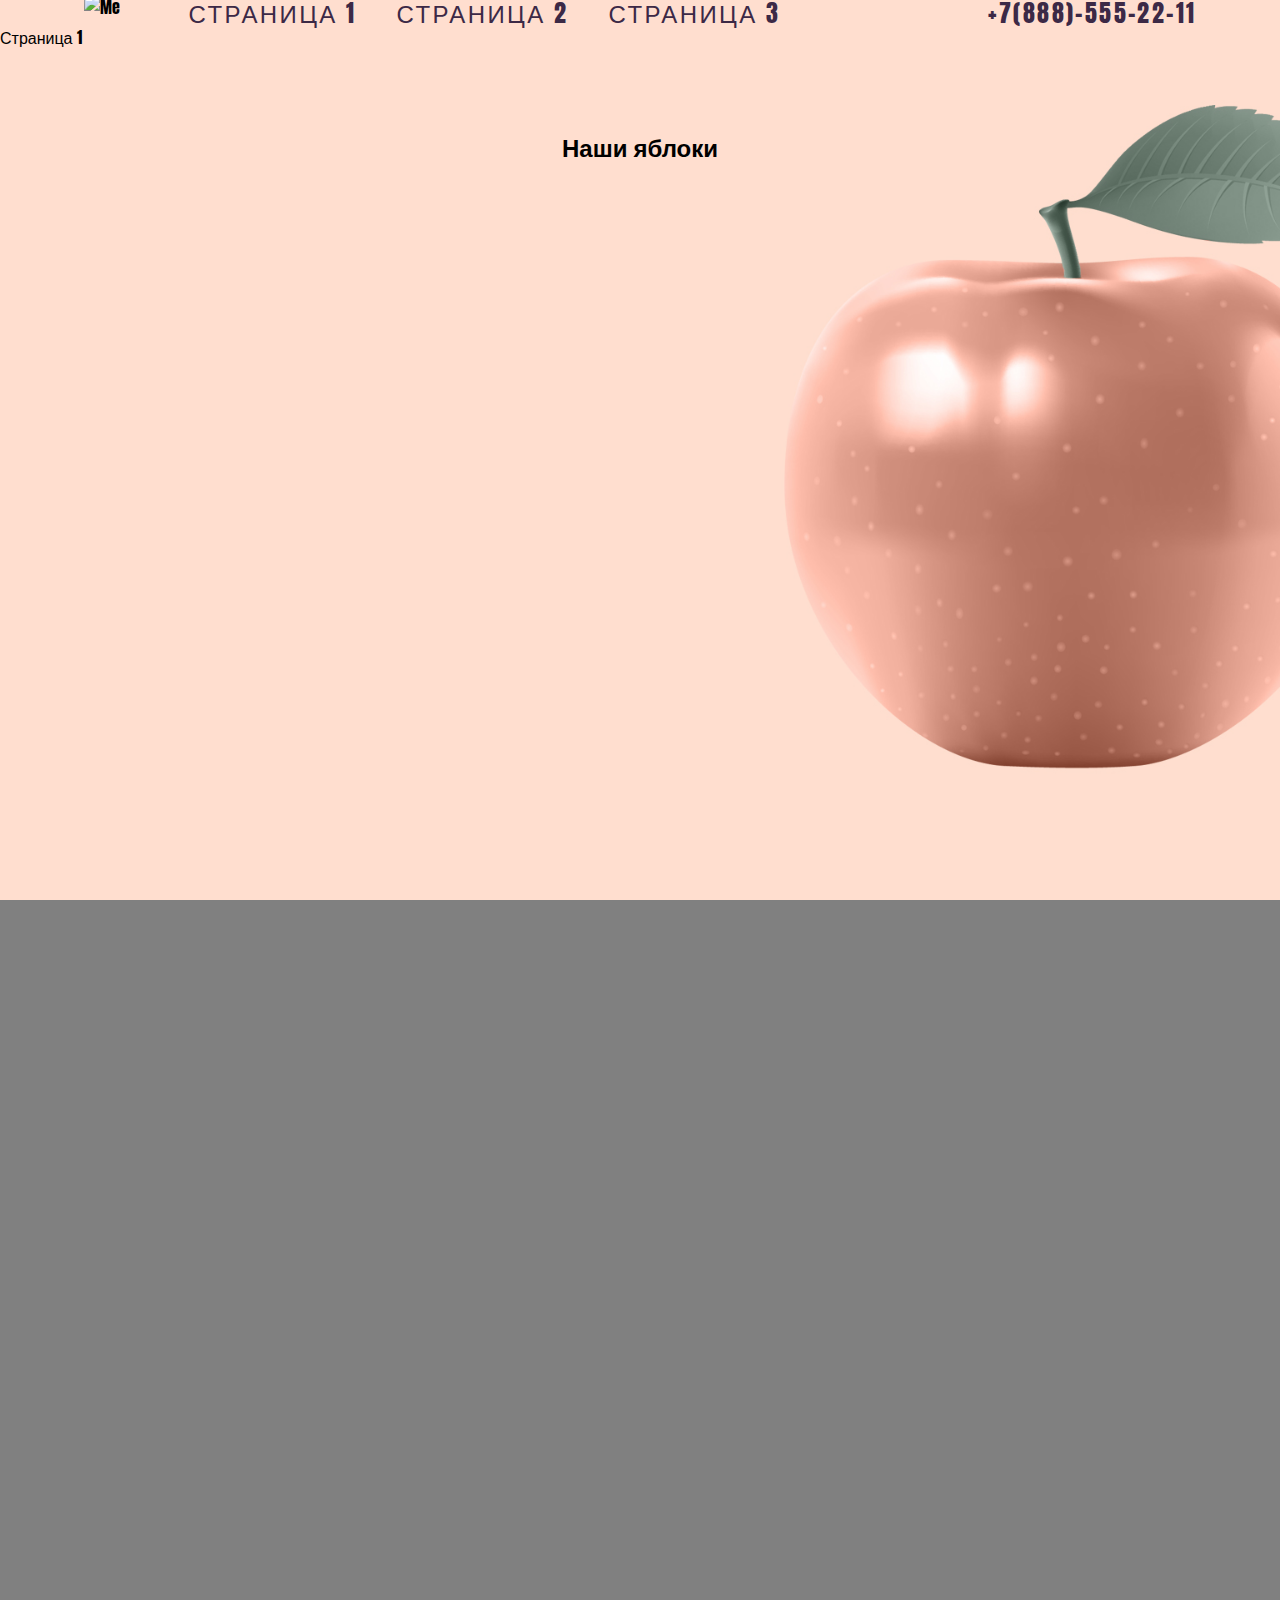
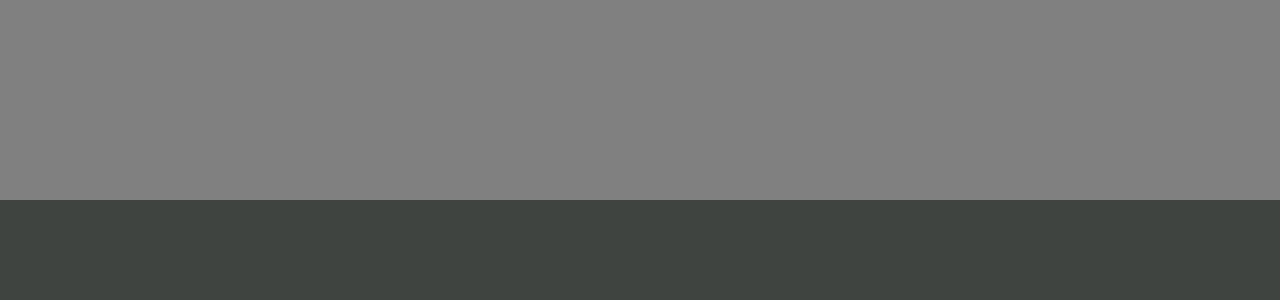
==== index.html @ b2c9328b "Add files via upload" ====
<!DOCTYPE html>

<html>

<head>
	<meta charset="utf-8">
	<link rel="stylesheet" type="text/css" href="css/css.css">
	<link rel="icon" type="image/png" href="img/favicon.png">
	<meta name="discription" content="Funny Water carrier">
	<meta name="kaywords" content="FunWater,funny,water,carrier">

	<link href="https://fonts.googleapis.com/css2?family=Anton&display=swap" rel="stylesheet">
	<link href="https://fonts.googleapis.com/css2?family=Anton&family=BenchNine:wght@300;400;700&display=swap" rel="stylesheet">
	<link href="https://fonts.googleapis.com/css2?family=Bellota+Text:ital,wght@0,300;0,400;0,700;1,300;1,400;1,700&display=swap" rel="stylesheet">

<title>page1</title>
</head>

<body>

<div class="page">
	
<header id="header" class="header">
<div class="container">
	<div class="TopMenu">
		<div class="Tm1">
		<img src="img/favicon.png" alt="Me" class="logo">

		<ul class="menu">
			<li>
				<a href="index.html">Страница 1</a>
			</li>
			<li>
				<a href="index_2.html">Страница 2</a>
			</li>
			<li>
				<a href="index_3.html">Страница 3</a>
			</li>
		</ul>
		</div>
		<a href="tel:+78885552211" class="tel">+7(888)-555-22-11</a>	
       </div>  
       <t1>Страница 1</t1>

    
  
    <h2 class="section-title">Наши яблоки</h2>

</div>
</header>

<section id="about" class="about">
<div class="container">

	
	</div>
</section>

<footer id="footer" class="footer">
	<div class="containerFooter">
		
	</div>
</footer>

</div>

</body>

</html>
---- css/css.css ----
body {
	padding: 0;
	margin: 0;
/*	убрать края фотки.обнулить отступ*/
font-family: "Anton", sans-serif;
font-weight: 400;
/*text-transform: uppercase; ШРИФТ И ТАК КАПСОМ*/
color: black;
font-size: 16px;
}

* {
	box-sizing: border-box;
}

ul, li {
	display: block;
	padding: 0;
	margin: 0;
/*	обнулить отступ*/
}

.page{
	overflow-y: auto;
	scroll-snap-type: y mandatory;
}
section{
	/*margin-top: 50px;*/
	/*отступ*/
	width: 100%;
	height: 100vh;
	background-color:gray;
	display: flex;
	justify-content: center;
	align-items: center;
scroll-snap-align: start;
}

.header {
	width: 100%;
	height: 100vh;
	
	background: url('../img/back1.jpg') no-repeat center;
	background-size: cover;
	display: flex;
	justify-content: center;
	align-items: center;
/*    фон*/
scroll-snap-align: start;
}

.container{
	width: 1620px;
	height: 940px;
}

.t1{
	color: black;
}

.menu{
	display: flex; 
	justify-content: space-around;
/*в ряд*/
}

.menu li a{
	text-transform:uppercase;
/*	все капс*/
text-decoration: none;
/*	без нижнего подчеркивания*/
font-size:24px;
letter-spacing: 0.1em;
/*	растояние между буквами*/
transition: 0.5s;
color: #3c2946;

}
.menu li a:hover {
	color: #ffd571 ;
	font-size: 30px;
	transition-duration: 0.6s;
}

.menu li {
	margin-right: 40px;
/*	пробелы между li*/
}

.tel {
	font-size: 24px;
	text-decoration: none;
	
	letter-spacing: 0.1em;
	color: #3c2946;
}
.Tm1{
	height: 30px;
display: flex;
	flex-direction: row;
}
.TopMenu{
	height: 30px;
	width: 100%;
	margin-top: 15px;
	display: flex;
	justify-content: space-around;
}

.logo{
	margin-right: 69px;
}



.footer{
	height: 100px;
	width:100%;
	background-color:#3f4441;
	margin-top: auto;

}

@media(max-width:1200px){
.aboutBigMenu{
	width: 1000px;
	grid-template-columns: 1fr 280px;
}
}

@media(max-width:768px){
	.aboutBigMenu{
		width: 480px;
		grid-template-columns: 1fr;
		grid-template-rows: 1fr;

	}
}

@media(max-width:480px){
	
}
/*#3f4441#5e6f64#ba7967#ffdecf*/



.section-title {
  text-align: center;
  margin-bottom: 40px;
  padding: 60px 0;
}
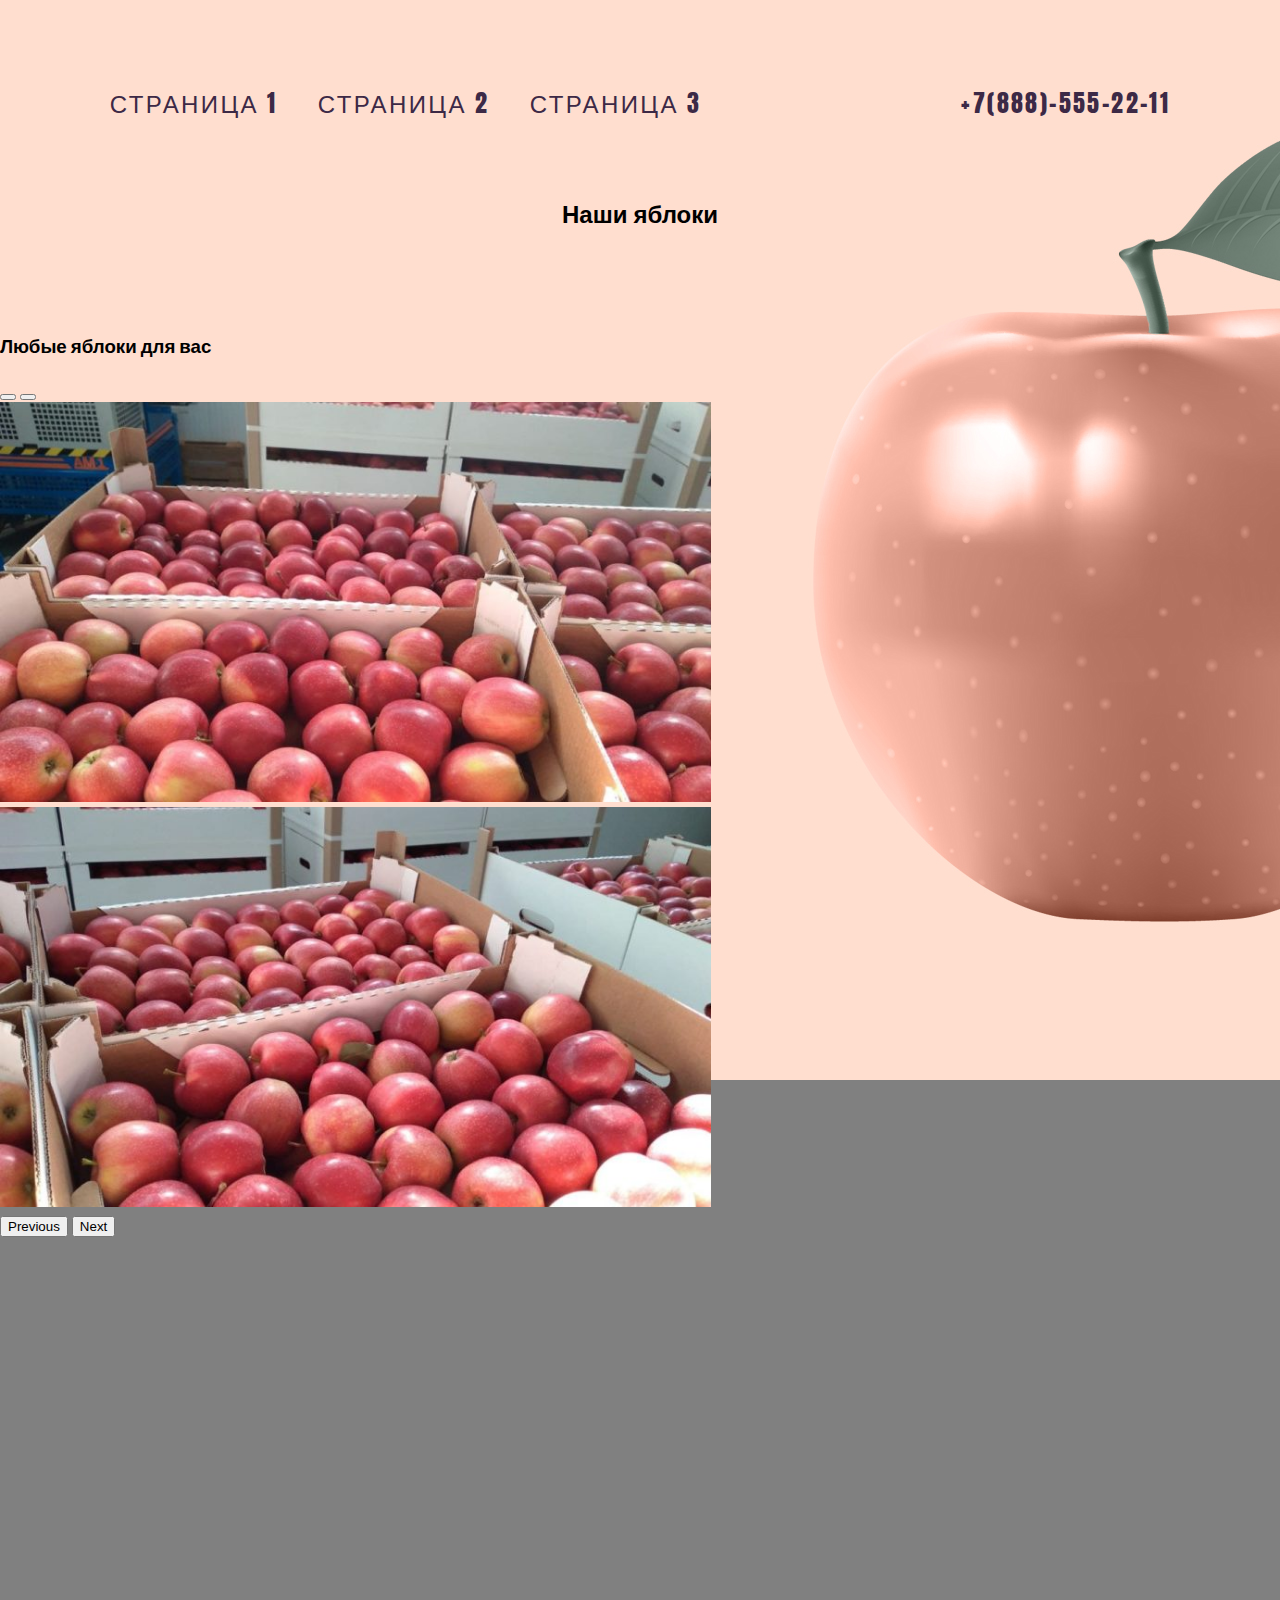
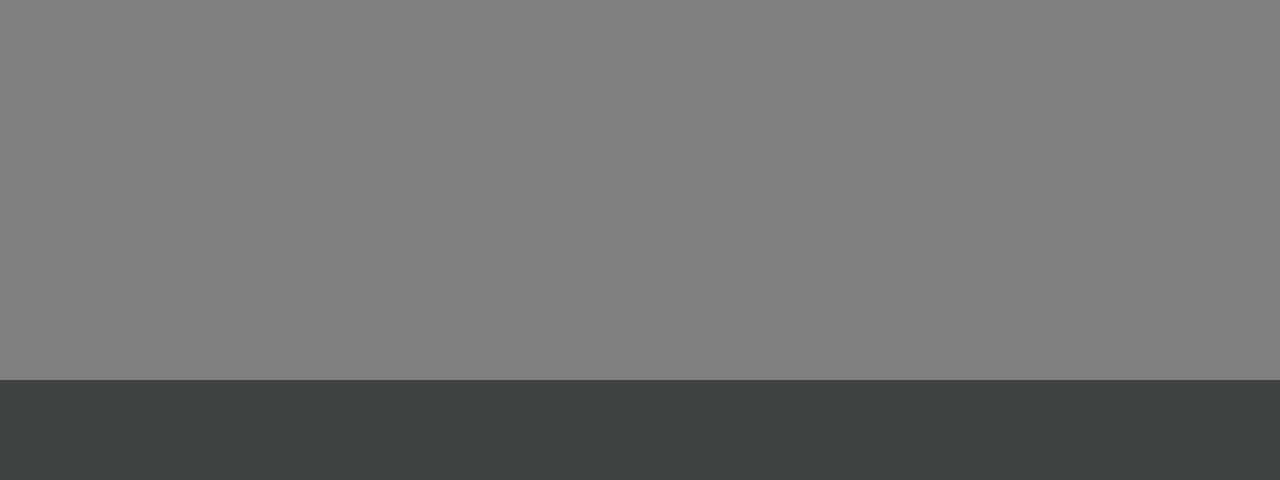
==== commit e37080ad: "Add files via upload" ====
--- a/index.html
+++ b/index.html
@@ -8,6 +8,9 @@
 	<link rel="icon" type="image/png" href="img/favicon.png">
 	<meta name="discription" content="Funny Water carrier">
 	<meta name="kaywords" content="FunWater,funny,water,carrier">
+
+	<meta name="viewport" content="width=device-width, initial-scale=1">
+	 <link href="https://cdn.jsdelivr.net/npm/bootstrap@5.3.0/dist/css/bootstrap.min.css" rel="stylesheet" integrity="sha384-9ndCyUaIbzAi2FUVXJi0CjmCapSmO7SnpJef0486qhLnuZ2cdeRhO02iuK6FUUVM" crossorigin="anonymous">
 
 	<link href="https://fonts.googleapis.com/css2?family=Anton&display=swap" rel="stylesheet">
 	<link href="https://fonts.googleapis.com/css2?family=Anton&family=BenchNine:wght@300;400;700&display=swap" rel="stylesheet">
@@ -22,9 +25,11 @@
 	
 <header id="header" class="header">
 <div class="container">
+
+<script src="https://cdn.jsdelivr.net/npm/bootstrap@5.3.0/dist/js/bootstrap.bundle.min.js" integrity="sha384-geWF76RCwLtnZ8qwWowPQNguL3RmwHVBC9FhGdlKrxdiJJigb/j/68SIy3Te4Bkz" crossorigin="anonymous"></script>
+
 	<div class="TopMenu">
 		<div class="Tm1">
-		<img src="img/favicon.png" alt="Me" class="logo">
 
 		<ul class="menu">
 			<li>
@@ -40,11 +45,37 @@
 		</div>
 		<a href="tel:+78885552211" class="tel">+7(888)-555-22-11</a>	
        </div>  
-       <t1>Страница 1</t1>
+       
 
     
   
     <h2 class="section-title">Наши яблоки</h2>
+<h3>Любые яблоки для вас</h3>
+<div id="carouselExampleIndicators" class="carousel slide" data-bs-ride="carousel">
+  <div class="carousel-indicators">
+    <button type="button" data-bs-target="#carouselExampleIndicators" data-bs-slide-to="0" class="active" aria-current="true" aria-label="Slide 1"></button>
+    <button type="button" data-bs-target="#carouselExampleIndicators" data-bs-slide-to="1" aria-label="Slide 2"></button>
+   
+  </div>
+  <div class="carousel-inner">
+    <div class="carousel-item active">
+      <img src="img/carusel1.jpg" class="d-block w-100" alt="...">
+    </div>
+    <div class="carousel-item">
+      <img src="img/carusel2.jpg" class="d-block w-100" alt="...">
+    </div>
+    
+  </div>
+  <button class="carousel-control-prev" type="button" data-bs-target="#carouselExampleIndicators" data-bs-slide="prev">
+    <span class="carousel-control-prev-icon" aria-hidden="true"></span>
+    <span class="visually-hidden">Previous</span>
+  </button>
+  <button class="carousel-control-next" type="button" data-bs-target="#carouselExampleIndicators" data-bs-slide="next">
+    <span class="carousel-control-next-icon" aria-hidden="true"></span>
+    <span class="visually-hidden">Next</span>
+  </button>
+</div>
+
 
 </div>
 </header>
--- a/css/css.css
+++ b/css/css.css
@@ -38,8 +38,7 @@
 
 .header {
 	width: 100%;
-	height: 100vh;
-	
+	height: 120vh;
 	background: url('../img/back1.jpg') no-repeat center;
 	background-size: cover;
 	display: flex;
@@ -106,9 +105,16 @@
 	display: flex;
 	justify-content: space-around;
 }
-
-.logo{
-	margin-right: 69px;
+h3{
+	font-family: "Anton", sans-serif;
+}
+.carousel {
+ 
+  width: 700px;
+}
+.carousel-inner img {
+  height: 400px !important;
+  margin: 0 auto;
 }
 
 
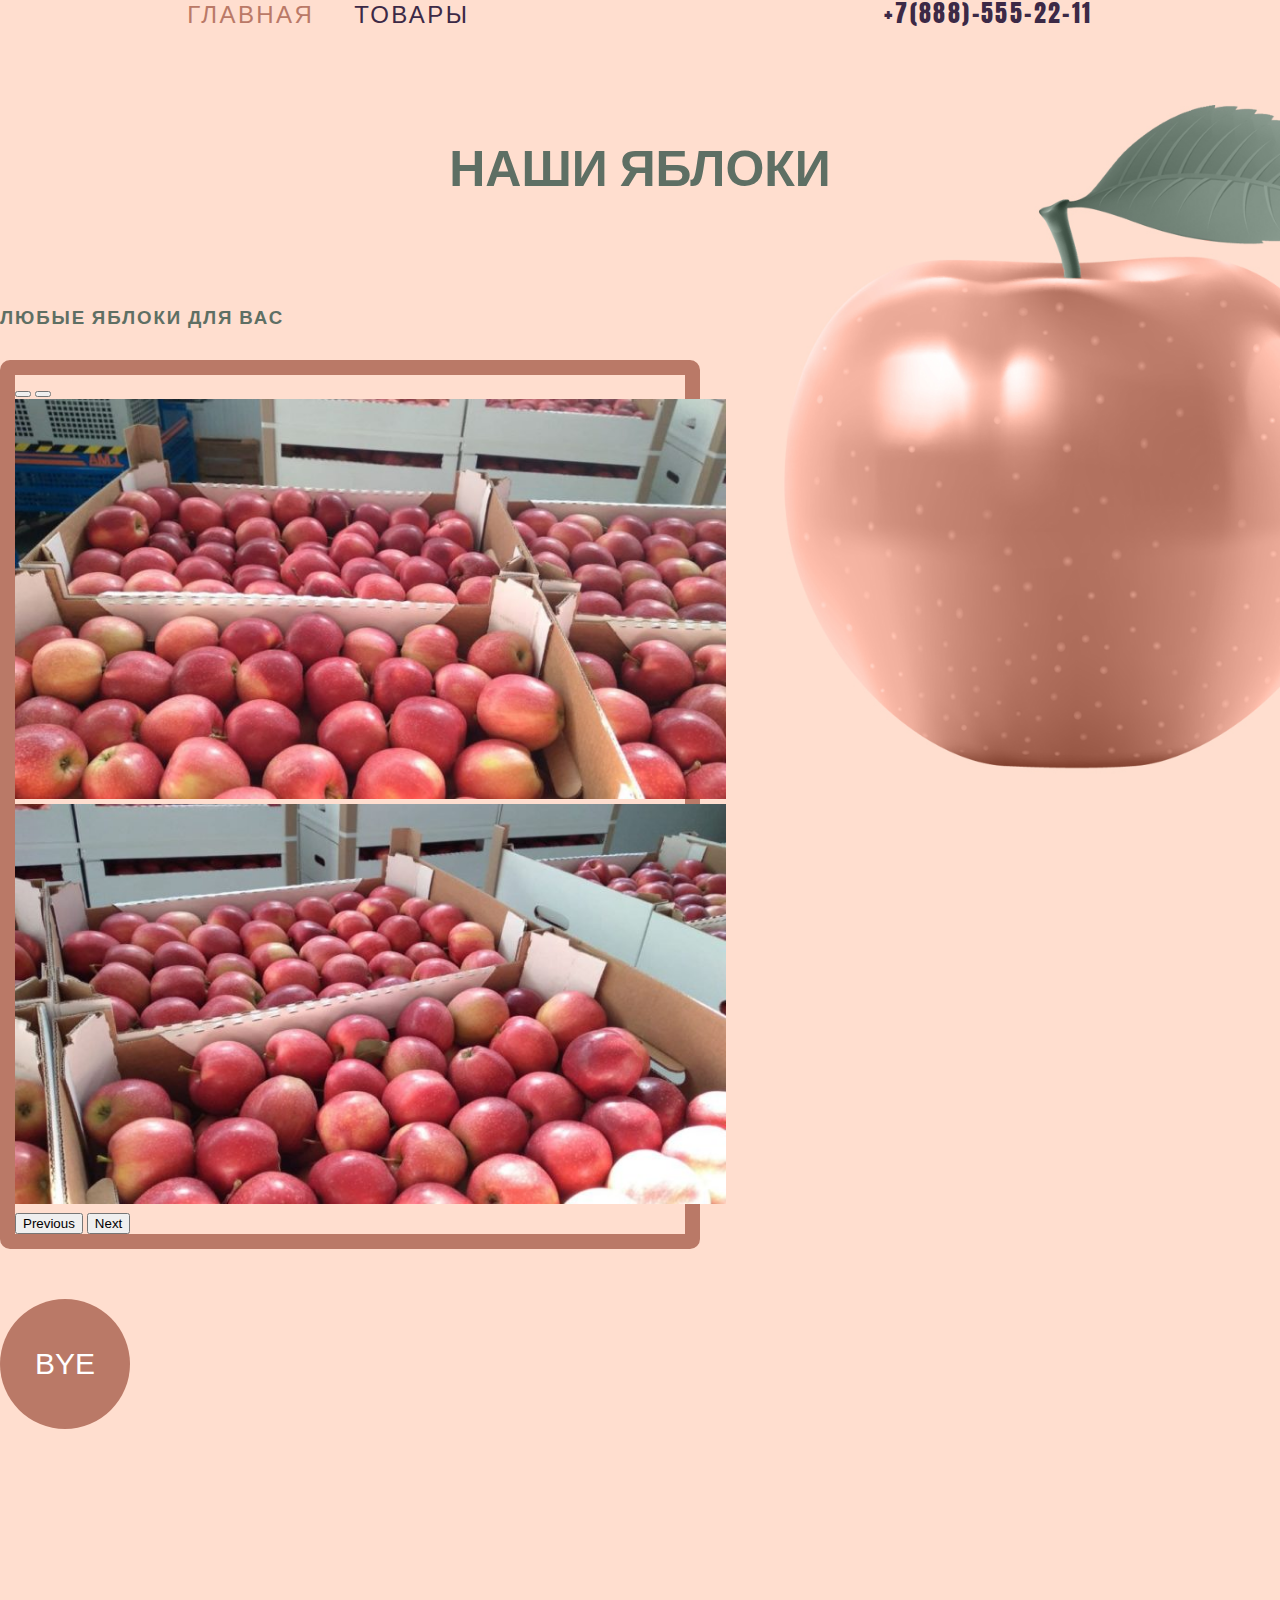
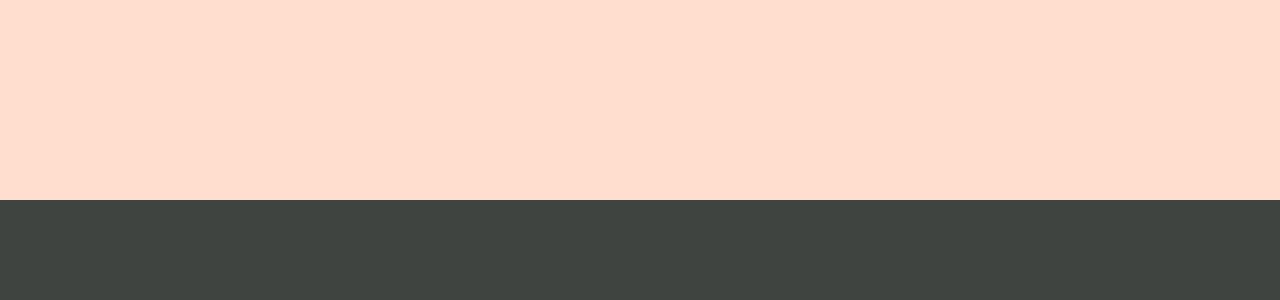
==== commit af16129a: "Add files via upload" ====
--- a/index.html
+++ b/index.html
@@ -33,14 +33,12 @@
 
 		<ul class="menu">
 			<li>
-				<a href="index.html">Страница 1</a>
+				<a id="menushka"href="index.html">Главная</a>
 			</li>
 			<li>
-				<a href="index_2.html">Страница 2</a>
+				<a id="tovari" href="index_2.html">Товары</a>
 			</li>
-			<li>
-				<a href="index_3.html">Страница 3</a>
-			</li>
+			
 		</ul>
 		</div>
 		<a href="tel:+78885552211" class="tel">+7(888)-555-22-11</a>	
@@ -50,7 +48,7 @@
     
   
     <h2 class="section-title">Наши яблоки</h2>
-<h3>Любые яблоки для вас</h3>
+<h3 class="take">Любые яблоки для вас</h3>
 <div id="carouselExampleIndicators" class="carousel slide" data-bs-ride="carousel">
   <div class="carousel-indicators">
     <button type="button" data-bs-target="#carouselExampleIndicators" data-bs-slide-to="0" class="active" aria-current="true" aria-label="Slide 1"></button>
@@ -76,6 +74,7 @@
   </button>
 </div>
 
+<button class="button" onclick="location.href='index_2.html'"> BYE</button>
 
 </div>
 </header>
--- a/css/css.css
+++ b/css/css.css
@@ -29,7 +29,7 @@
 	/*отступ*/
 	width: 100%;
 	height: 100vh;
-	background-color:gray;
+	background-color:#ffdecf;
 	display: flex;
 	justify-content: center;
 	align-items: center;
@@ -38,7 +38,7 @@
 
 .header {
 	width: 100%;
-	height: 120vh;
+	height: 100vh;
 	background: url('../img/back1.jpg') no-repeat center;
 	background-size: cover;
 	display: flex;
@@ -85,7 +85,9 @@
 	margin-right: 40px;
 /*	пробелы между li*/
 }
-
+#menushka{
+	color: #ba7967;
+}
 .tel {
 	font-size: 24px;
 	text-decoration: none;
@@ -105,11 +107,23 @@
 	display: flex;
 	justify-content: space-around;
 }
-h3{
+.section-title{
+	font-size: 50px;
+	text-transform:uppercase;
+    color: #5e6f64;
+}
+
+
+.take{
 	font-family: "Anton", sans-serif;
+	letter-spacing: 0.1em;
+	text-transform: uppercase;
+	color: #5e6f64;
+	margin-bottom: 30px;
 }
 .carousel {
- 
+	border: 15px solid #ba7967;
+	border-radius: 10px;
   width: 700px;
 }
 .carousel-inner img {
@@ -117,7 +131,25 @@
   margin: 0 auto;
 }
 
-
+.button {
+	width: 130px;
+  height: 130px;
+  font-size: 30px;
+	margin-top: 50px;
+	background-color: #ba7967;
+	color: #ffffff;
+	padding: 10px 20px;
+	border: none;
+	border-radius: 50%;
+	cursor: pointer;
+	transition: 0.3s;
+  transform: scale(1);
+  }
+  
+  .button:hover {
+	background-color: #5e6f64;
+	transform: scale(1.2);
+  }
 
 .footer{
 	height: 100px;
@@ -127,26 +159,8 @@
 
 }
 
-@media(max-width:1200px){
-.aboutBigMenu{
-	width: 1000px;
-	grid-template-columns: 1fr 280px;
-}
-}
 
-@media(max-width:768px){
-	.aboutBigMenu{
-		width: 480px;
-		grid-template-columns: 1fr;
-		grid-template-rows: 1fr;
-
-	}
-}
-
-@media(max-width:480px){
-	
-}
-/*#3f4441#5e6f64#ba7967#ffdecf*/
+/*#3f4441 #5e6f64 #ba7967 #ffdecf*/
 
 
 
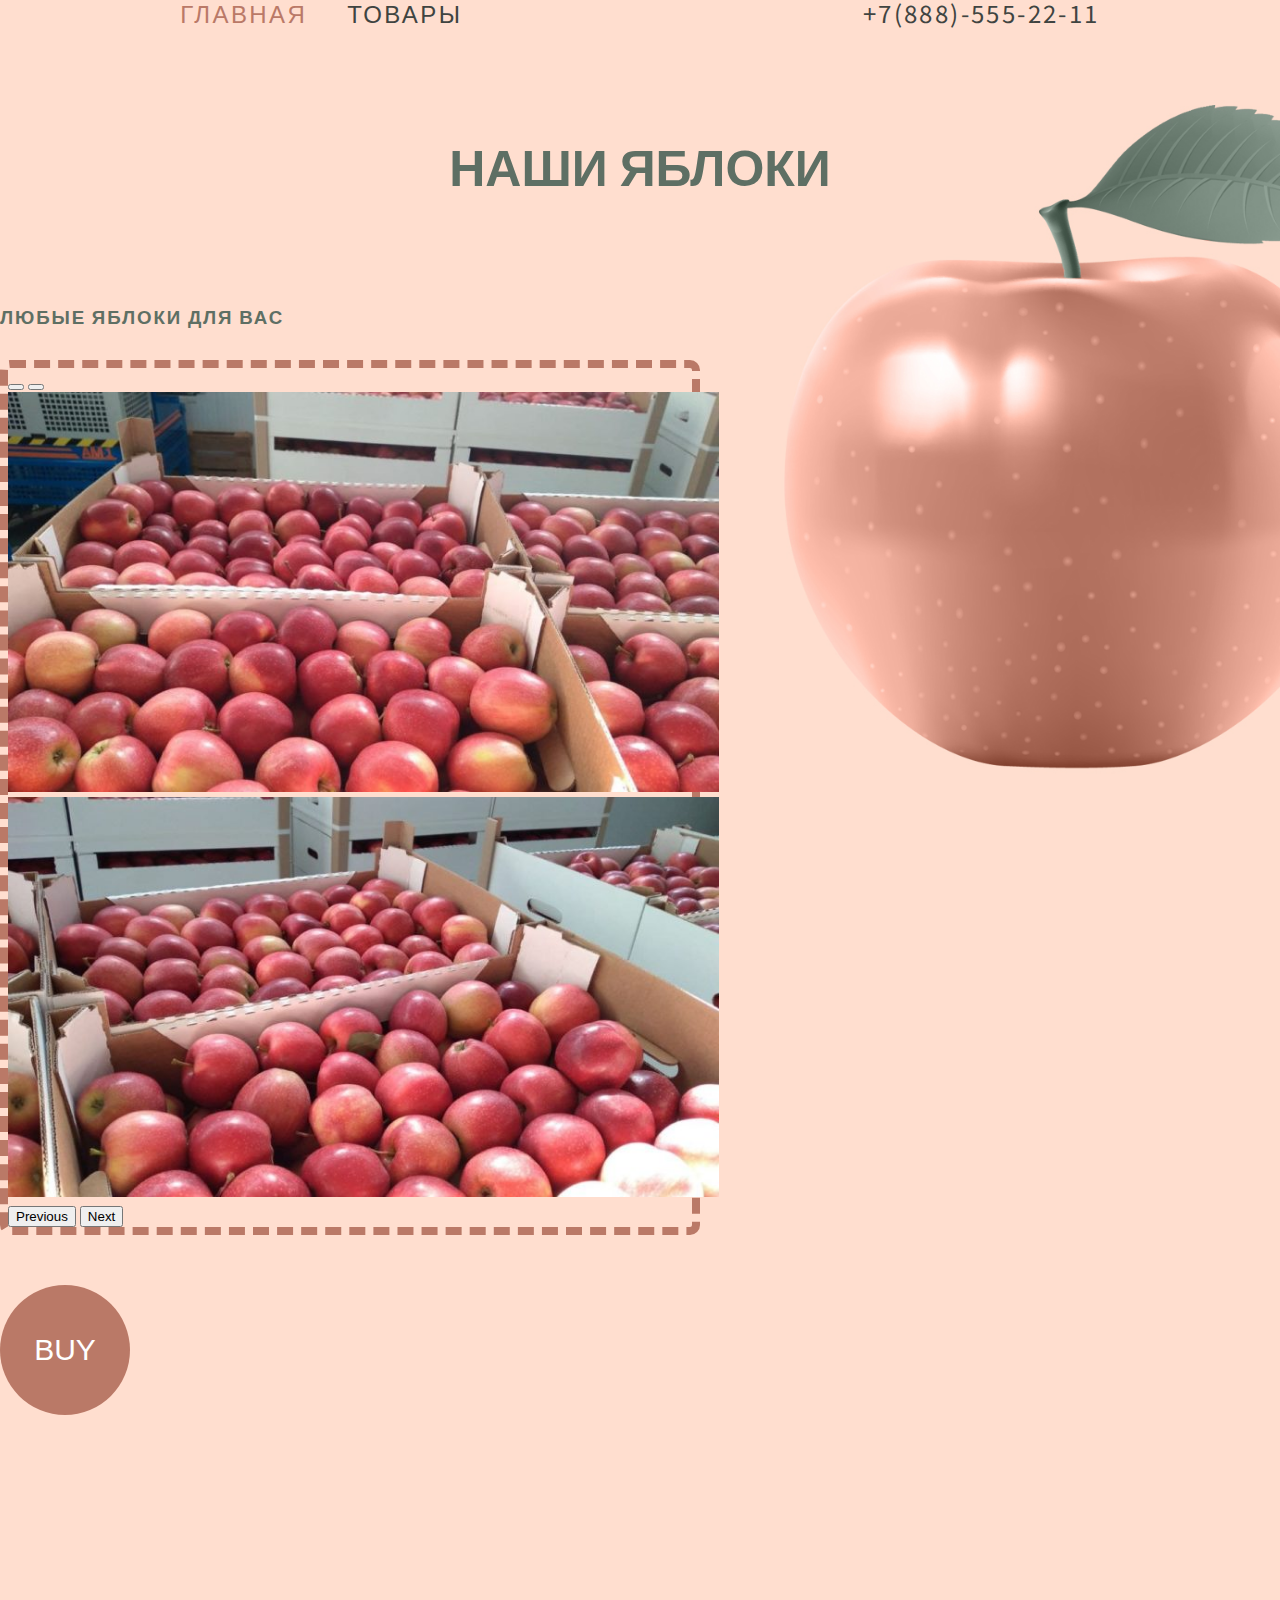
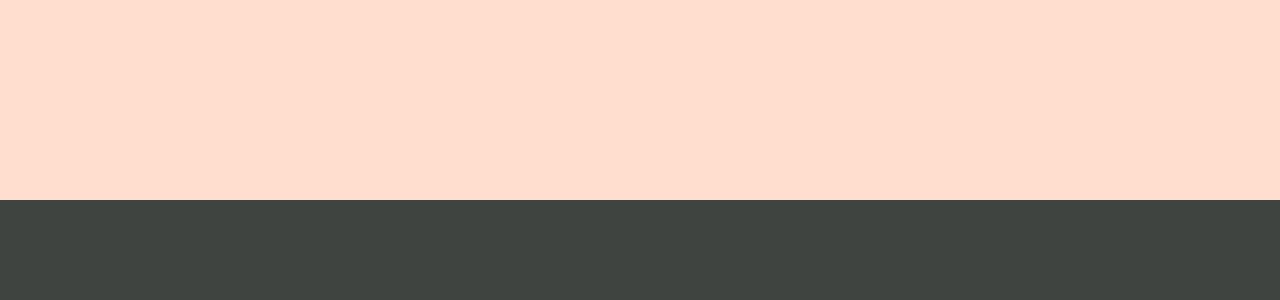
==== commit f5ccbafc: "Add files via upload" ====
--- a/index.html
+++ b/index.html
@@ -6,8 +6,8 @@
 	<meta charset="utf-8">
 	<link rel="stylesheet" type="text/css" href="css/css.css">
 	<link rel="icon" type="image/png" href="img/favicon.png">
-	<meta name="discription" content="Funny Water carrier">
-	<meta name="kaywords" content="FunWater,funny,water,carrier">
+	<meta name="discription" content="Село">
+	<meta name="kaywords" content="Яблоки,покупка,наши,село">
 
 	<meta name="viewport" content="width=device-width, initial-scale=1">
 	 <link href="https://cdn.jsdelivr.net/npm/bootstrap@5.3.0/dist/css/bootstrap.min.css" rel="stylesheet" integrity="sha384-9ndCyUaIbzAi2FUVXJi0CjmCapSmO7SnpJef0486qhLnuZ2cdeRhO02iuK6FUUVM" crossorigin="anonymous">
@@ -15,8 +15,11 @@
 	<link href="https://fonts.googleapis.com/css2?family=Anton&display=swap" rel="stylesheet">
 	<link href="https://fonts.googleapis.com/css2?family=Anton&family=BenchNine:wght@300;400;700&display=swap" rel="stylesheet">
 	<link href="https://fonts.googleapis.com/css2?family=Bellota+Text:ital,wght@0,300;0,400;0,700;1,300;1,400;1,700&display=swap" rel="stylesheet">
+	<link rel="preconnect" href="https://fonts.googleapis.com">
+<link rel="preconnect" href="https://fonts.gstatic.com" crossorigin>
+<link href="https://fonts.googleapis.com/css2?family=Noto+Sans+SC:wght@100..900&display=swap" rel="stylesheet">
 
-<title>page1</title>
+<title>Главная</title>
 </head>
 
 <body>
@@ -74,7 +77,7 @@
   </button>
 </div>
 
-<button class="button" onclick="location.href='index_2.html'"> BYE</button>
+<button class="button" onclick="location.href='index_2.html'"> BUY</button>
 
 </div>
 </header>
--- a/css/css.css
+++ b/css/css.css
@@ -72,11 +72,11 @@
 letter-spacing: 0.1em;
 /*	растояние между буквами*/
 transition: 0.5s;
-color: #3c2946;
+color: #3f4441;
 
 }
 .menu li a:hover {
-	color: #ffd571 ;
+	color: #5e6f64 ;
 	font-size: 30px;
 	transition-duration: 0.6s;
 }
@@ -91,9 +91,15 @@
 .tel {
 	font-size: 24px;
 	text-decoration: none;
-	
+	font-family: "Noto Sans SC", sans-serif;
 	letter-spacing: 0.1em;
-	color: #3c2946;
+	text-transform: uppercase;
+	color: #3f4441;
+	transition: 0.5s;
+}
+.tel:hover {
+	transition-duration: 0.7s;
+	font-size: 28px;
 }
 .Tm1{
 	height: 30px;
@@ -122,7 +128,7 @@
 	margin-bottom: 30px;
 }
 .carousel {
-	border: 15px solid #ba7967;
+	border: 8px dashed #ba7967 ;
 	border-radius: 10px;
   width: 700px;
 }
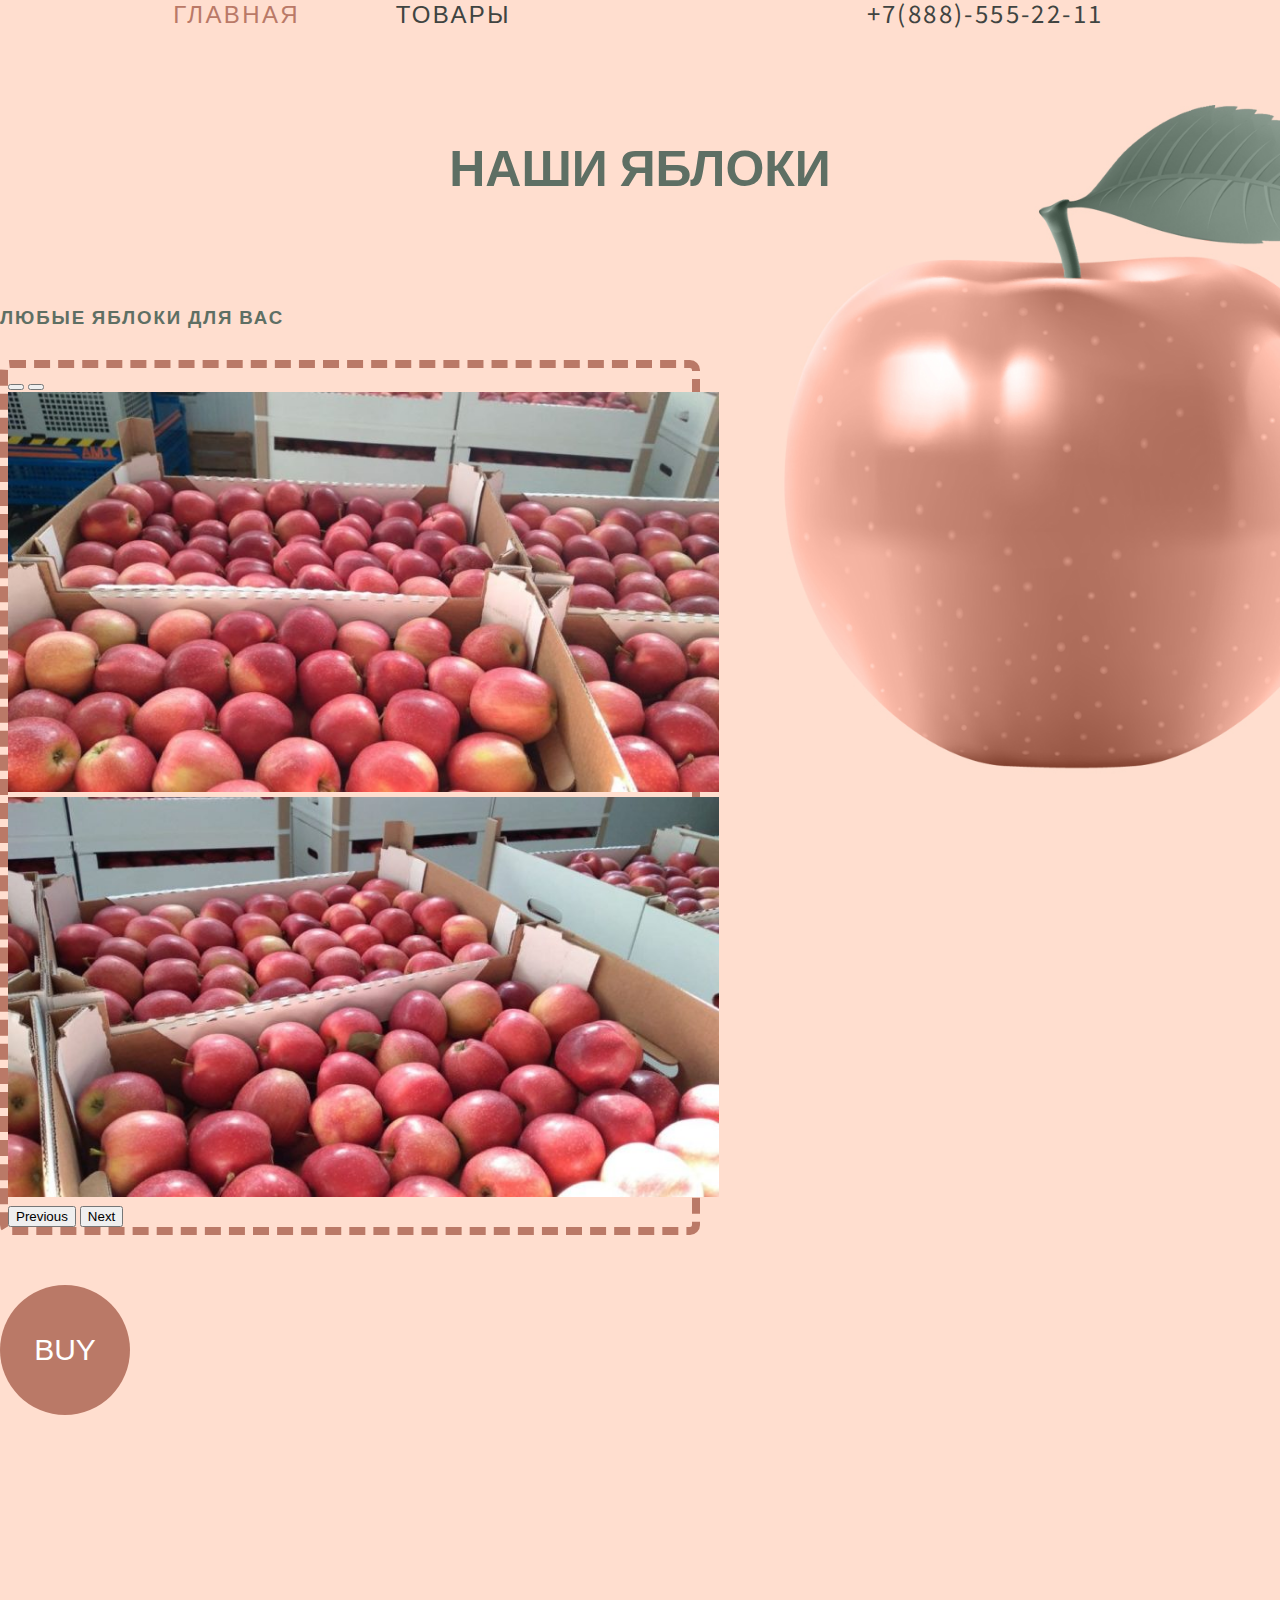
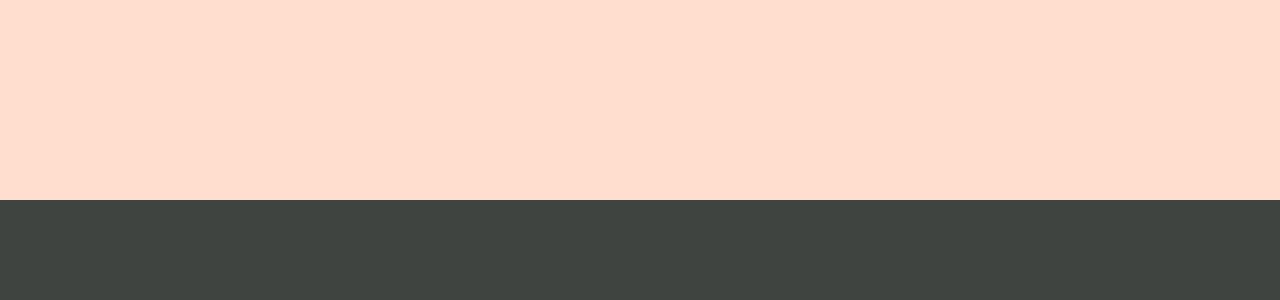
==== commit 73bf2538: "Add files via upload" ====
--- a/index.html
+++ b/index.html
@@ -44,7 +44,9 @@
 			
 		</ul>
 		</div>
-		<a href="tel:+78885552211" class="tel">+7(888)-555-22-11</a>	
+		<div class="telle">
+		<a href="tel:+78885552211" class="tel">+7(888)-555-22-11</a>
+	</div>	
        </div>  
        
 
--- a/css/css.css
+++ b/css/css.css
@@ -58,12 +58,15 @@
 }
 
 .menu{
+	width: 500px;
+	height: 30px;
 	display: flex; 
-	justify-content: space-around;
+	justify-content: space-evenly;
 /*в ряд*/
 }
 
 .menu li a{
+	width: 150px;
 	text-transform:uppercase;
 /*	все капс*/
 text-decoration: none;
@@ -71,24 +74,32 @@
 font-size:24px;
 letter-spacing: 0.1em;
 /*	растояние между буквами*/
-transition: 0.5s;
+transition: 0.4s;
+  transform: scale(1);
+  transform-origin: center;
 color: #3f4441;
 
 }
 .menu li a:hover {
 	color: #5e6f64 ;
 	font-size: 30px;
-	transition-duration: 0.6s;
+	transform: scale(1.2);
 }
 
 .menu li {
-	margin-right: 40px;
-/*	пробелы между li*/
+	text-align: center;
+	width: 150px;
 }
 #menushka{
 	color: #ba7967;
 }
+.telle{
+	display: flex;
+	justify-content: center;
+	width: 400px;
+}
 .tel {
+	
 	font-size: 24px;
 	text-decoration: none;
 	font-family: "Noto Sans SC", sans-serif;
@@ -96,12 +107,14 @@
 	text-transform: uppercase;
 	color: #3f4441;
 	transition: 0.5s;
+	transform-origin: center;
 }
 .tel:hover {
 	transition-duration: 0.7s;
 	font-size: 28px;
 }
 .Tm1{
+	width: 500px;
 	height: 30px;
 display: flex;
 	flex-direction: row;
